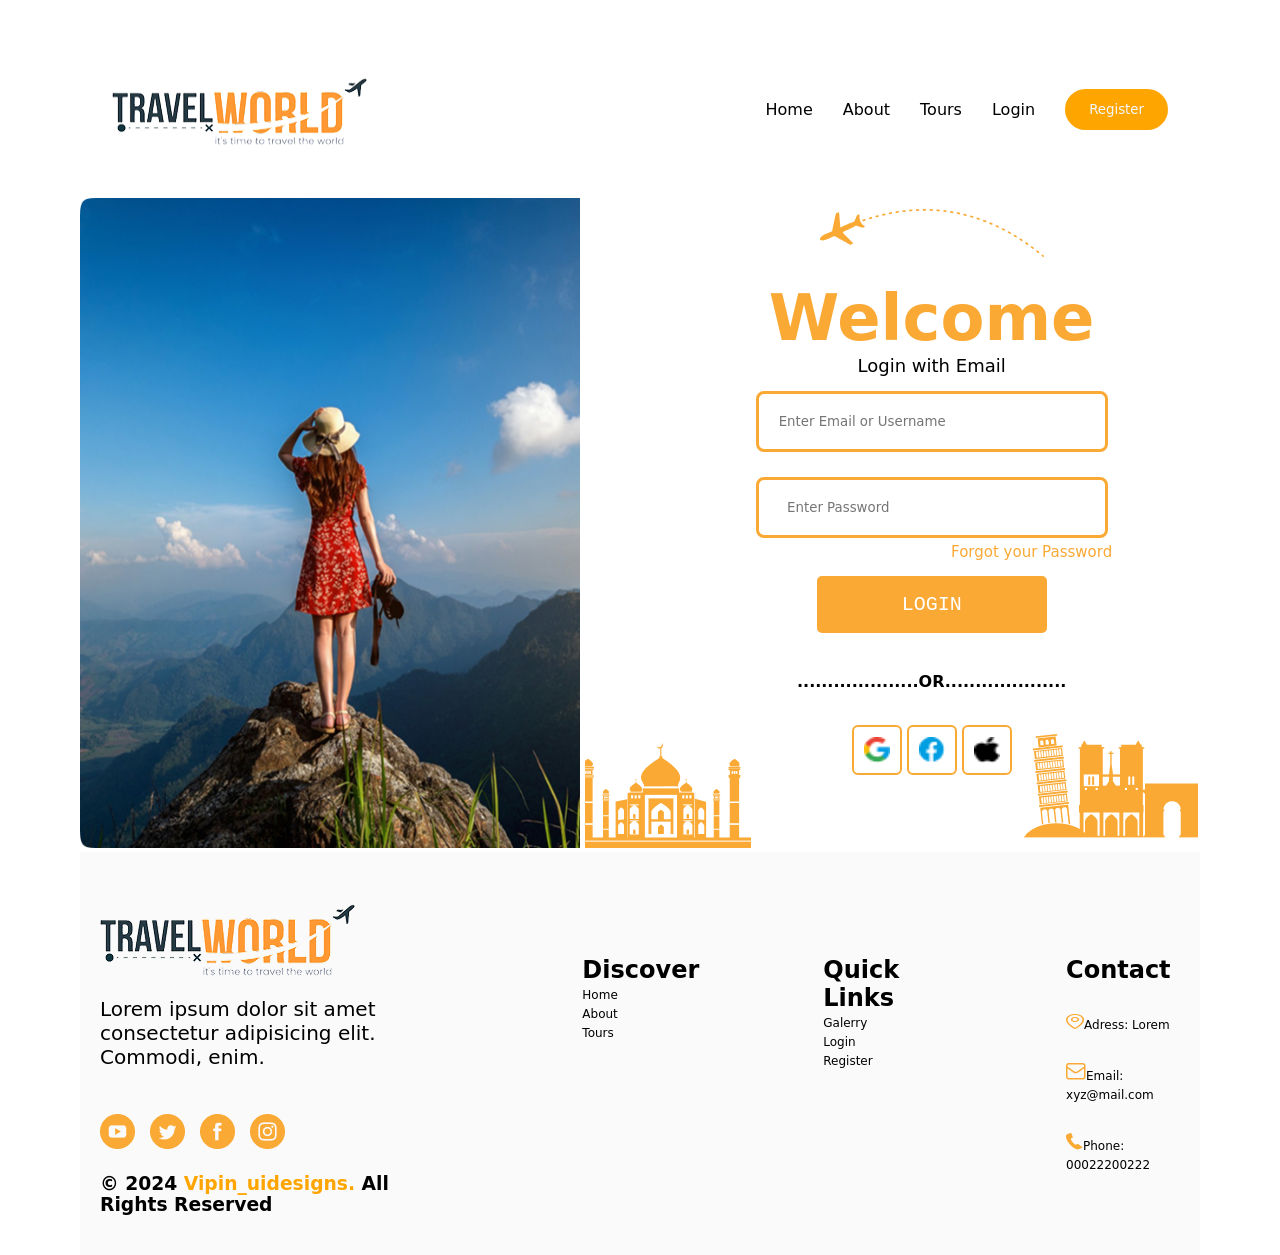
==== pages/login.html @ df1005bc "first commit" ====
<!doctype html>
<html lang="en">
  <head>
    <meta charset="UTF-8" />
    <meta name="viewport" content="width=device-width, initial-scale=1.0" />
    <title>Document</title>
    <link href="https://unpkg.com/aos@2.3.1/dist/aos.css" rel="stylesheet" />
    <link rel="stylesheet" href="../css/style.css" />
  </head>
  <body>
    <header>
      <div class="continer navbar">
        <img
          data-aos="zoom-out-right"
          src="../images/logo 1.png"
          alt=""
          width="255"
          height="76"
        />
        <ul class="nav-links">
          <li>
            <a href="../index.html">Home</a>
          </li>

          <li>
            <a href="../pages/about.html">About</a>
          </li>

          <li>
            <a href="../pages/tours.html">Tours</a>
          </li>

          <li>
            <a href="../pages/login.html">Login</a>
          </li>

          <li>
            <a href="../pages/register.html"><button class="button1">Register</button></a>
          </li>
        </ul>
      </div>
    </header>

    <main>
      <section>
        <div class="continer">
          <div class="login-ota">
            <div class="login-bola">
              <img data-aos="fade-right" src="../images/img.png" alt="" width="500" height="650">
              <img src="../images/1-vek.png" alt="">
            </div>
            <div class="login-bola">
              <img class="login-img1" src="../images/Vector11.png" alt="" />
              <h1 data-aos="fade-up">Welcome</h1>
              <p>Login with Email</p>
              <input type="text" placeholder="Enter Email or Username" />
              <br />
              <input type="text" placeholder="  Enter Password" />
              <p class="forgot-p">Forgot your Password</p>
              <div class="button-class-login">
                <a href="../pages/login.html"
                  ><button class="buttons-login">LOGIN</button></a
                >
              </div>
              <br />
              <h4>....................OR....................</h4>
              <br />
              <div class="login-images">
                <a href=""
                  ><img data-aos="flip-left" class="images-login" src="../images/Google__G__Logo.png" alt="" width="30" />
                </a>
                <a href=""
                  ><img data-aos="flip-left" class="images-login" src="../images/XMLID_17_.png" alt="" width="30"
                /></a>
                <a href=""
                  ><img data-aos="flip-left" class="images-login"
                    src="../images/Icon awesome-apple.png"
                    alt=""
                    width="30"
                /></a>
                <div class="img-l">
                              <img class="images-l" src="../images/Group 688.png" alt="">
              </div>
                            </div>
            </div>
          </div>
        </div>
      </section>
    </main>
     <footer>
      <div class="continer">
<div class="footer-ota">
  <div class="footer-bola">
<img src="../images/logo 1.png" alt="">
<p>Lorem ipsum dolor sit amet <br> consectetur adipisicing elit. <br> Commodi, enim.</p>
<div class="footer-a">
<a href="">
  <img src="../images/youtube.png" alt="">
</a>

<a href="">
  <img src="../images/twitter.png" alt="">
</a>

<a href="">
  <img src="../images/facebook.png" alt="">
</a>

<a href="">
  <img src="../images/instagram.png" alt="">
</a>
</div>
<h3>© 2024 <span>Vipin_uidesigns.</span> All Rights Reserved</h3>
  </div>

  <div class="footer-bola">
    <h2>Discover</h2>
    <ul class="nav-links1">
<li>
  <a href="">Home</a>
</li>

<li>
  <a href="">About</a>
</li>

<li>
  <a href="">Tours</a>
</li>
    </ul>
  </div>

  
  <div class="footer-bola">
    <h2>Quick Links</h2>
    <ul class="nav-links2">
<li>
  <a href="">Galerry</a>
</li>

<li>
  <a href="">Login</a>
</li>

<li>
  <a href="">Register</a>
</li>
    </ul>
  </div>

    <div class="footer-bola">
    <h2>Contact</h2>
    <ul class="nav-links2">
<li>
  <a href=""><img src="../images/lokatsiya.png" alt="">Adress: Lorem</a>
</li>

<li>
  <a href=""><img src="../images/Vector (2).png" alt="">Email: xyz@mail.com</a>
</li>

<li>
  <a href=""><img src="../images/Vector (3).png" alt="">Phone: 00022200222</a>
</li>
    </ul>
  </div>
</div>
      </div>
    </footer>
    <script src="https://unpkg.com/aos@2.3.1/dist/aos.js"></script>
    <script>
      AOS.init({
        duration: 3000,
      });
    </script>
  </body>
</html>
---- css/style.css ----
*{
    margin: 0;
    padding: 0;
    box-sizing: border-box;
    font-family: system-ui, -apple-system, BlinkMacSystemFont, 'Segoe UI', Roboto, Oxygen, Ubuntu, Cantarell, 'Open Sans', 'Helvetica Neue', sans-serif;
}

header{
      padding-bottom: 20px;
    padding-top: 20px;
    position: sticky;
    margin-top: 20px;
    top: 0;
    width: 100%;
    z-index: 10;
    background-color: #fff;
}

.body{
    background-color: #FFFFFF;
    padding: 10px;
}

ul{
    list-style: none;
}

a{
    text-decoration: none;
    color: black;
}

.continer{
    width: 1120px;
    margin-left: auto;
    margin-right: auto;
}

.nav-links{
    display: flex;
    align-items: center;
    justify-content: space-between;
    gap: 30px;
}

.navbar{
    padding:  31px 32px;
    display: flex;
    align-items: center;
    justify-content: space-between;
}

.navbar img{
    padding-top: 5px;
left: 160px;
}

.nav-links .button1{
    background-color: orange;
    color: aliceblue;
    padding: 10px 21px;
    border-radius: 50px;
    border: 3px solid orange;
    transition: all 0.7s linear;
}

.nav-links .button1:hover{
    background-color: red;
    color: white;
    border: red;
    cursor: pointer;
}

.trawels{
    display: flex;
    align-items: center;
justify-content: center;
gap: 34px;
padding: 40px;
}


.trawel-info button{
    padding: 7px 8px;
    background-color: orange;
   margin-bottom: 27px;
   border-radius: 50px;
   border: 2px solid orange;
   color: #FFFFFF;
   transition: all 0.7s linear;
}

.trawel-info button:hover{
    color: #FFFFFF;
    background-color: red;
    border: red;
    cursor: pointer;
}

.trawel-info h1{
    font-size: 38px;
    padding-bottom: 30px;
    color: black;
}

.trawel-info p{
    font-size: 16px;
    padding-bottom: 30px;
    color: black;
}

.trawel-images2{
margin-bottom: -20px;
}

.trawel-images3{
    margin-bottom: -30px;
}

.trawel-info h1 span{
    color: orange;
}

.trawel-images11{
    margin-top: 55px;
}


.trawel-projects{
    display: flex;
    align-items: center;
gap: 23px;
font-size: 16px;
margin-top: 109px;
}

.project-ota{
    display: flex;
    align-items: center;
    justify-content: space-between;
    gap: 40px;
}

.project-bola{
margin-left: 23px;
    background-color: rgb(255, 255, 255);
    border-radius: 50px;
    border: 2px solid rgb(255, 255, 255);
    border-right-color: rgb(255, 85, 0);
padding: 20px 10px;
border-radius: 16px;
}

.trawel-proekt p{
    font-size: 20px;
    color: orange;
    padding-bottom: 15px;
}

.trawel-proekt h1{
    font-size: 32px;
    padding-bottom: 15px;
}

.tours button{
padding: 2px 12px;
border: 2px solid orange;
border-radius: 50px;
background-color: orange;
color: white;
margin-top: 52px;
margin-bottom: 10px;
align-items: center;
justify-content: center;
font-size: 20px;
transition: all 0.5s linear;
}


.tours button:hover{
background-color: red;
    border: red;
    cursor: pointer;
}

.tours h2{
    font-size: 35px;
    padding-bottom: 33px;
}

.tours-ota{
    align-items: center;
    justify-content: center;
}

.tours-bola .tours-images2{
  margin-bottom: -67px;
}

.tours-bola .tours-images4{
  margin-top: -97px;
  width: 269px;
  height: 285px;
}

.tours-bola .tours-images6{
  margin-top: -67px;
width: 285px;
}

.tours-bola .tours-images5{
    margin-bottom: -10px;
      width: 269px;
  height: 228px;
}

.with-ota{
    display: flex;
    align-items: center;
    justify-content: center;
    gap: 58px;
   
    margin-top: 50px;
}

.with-bola1 h4{
    background-color: orange;
    padding: 20px;
    width: 80px;
     color: white;
    text-align: center;
    border-radius: 8px;
}

.with-bola1 .p{
    font-size: 13px;
    padding-top: 9px;
    text-align: center;
}

.with-ota1{
    display: flex;
    align-items: center;
    justify-content: space-between;
    gap: 20px;
}

.with-infos button{
    padding: 8px 2px;
    border: 2px solid orange;
    border-radius: 50px;
    background-color: orange;
    margin-bottom: 12px;
    color: #FFFFFF;
    transition: all 0.4s linear;
}

.with-infos button:hover{
background-color: red;
    border: red;
    color: #FFFFFF;
    cursor: pointer;
}

.with-infos h1{
font-size: 32px;
padding-bottom: 14px;
}

.with-infos p{
    font-size: 20px;
    padding-bottom: 30px;
}


.visit button{
padding: 4px 16px;
border: 2px solid orange;
border-radius: 50px;
background-color: orange;
color: white;
margin-top: 52px;
margin-bottom: 10px;
align-items: center;
justify-content: center;
font-size: 20px;
transition: all 0.5s linear;
}

.visit-bola .visit-images1{
    margin-bottom: -61px;
    height: 267px;
    gap: 8px;
}

.visit-bola .visit-images5{
    margin-bottom: -50px;
    height: 267px;
    width: 218px;
     gap: 8px;
}

.visit-bola .visit-images2{
    margin-bottom: -61px;
    width: 267px;
    height: 267px;
     gap: 8px;
}


.visit-bola .visit-images6{
    margin-bottom: -45px;
    width: 267px;
    height: 267px;
     gap: 8px;
}


.visit-bola .visit-images3{
    width: 267px;
    height: 217px;
     gap: 8px;
}


.visit-bola .visit-images4{
   margin-bottom: -59px;
   padding: 5px;
    width: 279px;
    height: 287px;
     gap: 8px;
}


.visit-bola .visit-images7{
    margin-bottom: -51px;
    width: 267px;
    height: 335px;
     gap: 8px;
}


.visit-bola .visit-images8{
    margin-bottom: -61px;
    width: 279px;
    height: 285px;
     gap: 8px;
}


.visit button:hover{
background-color: red;
    border: red;
    cursor: pointer;
}

.visit h2{
    font-size: 35px;
    padding-bottom: 33px;
}



h1{
padding-top: 20px;
font-size: 32px;
}

.service-infos button{
    background-color: orange;
    border: 2px solid orange;
    padding: 5px 10px; 
    border-radius: 50px;
    margin-top: 80px;
    transition: all 0.4s linear;
}

.service-infos button:hover{
    background-color: red;
    border: red;
}

.service-cards{
    padding-top: 60px;
    position: relative;
}

.owl-nav{
    position: absolute;
    top: 0;
    right: 0;
}

.service-img-title{
    display: flex;
    align-items: center;
    justify-content: space-between;
    gap: 20px;
     width: 87px;
}

.service-img-title img{
    border-radius: 6px;
}

.service-card p{
    padding-bottom: 20px;
 
}

.service-card .item p{
       gap: 60px;
}

#subscribe .continer{
    background-color: #CAE5F4;
    margin-top: 50px;
}

.subscribe-ota{
    display: flex;
    align-items: center;
    justify-content: center;
    padding: 40px;
}


.subscribe-bola h1{
    font-size: 32px;
    padding-bottom: 30px;
    color: #0B2727;
}

.subscribe-bola input{
padding: 10px 17px;
background-color: white;
width: 396px;
border: 1px solid gray;
border-radius: 5px;
margin-bottom: 15px;
}

.subscribe-bola button{
    padding: 10px 11px;
    border-radius: 5px;
    background-color: orange;
    color: white;
    border: 1px solid gray;
    transition: all 0.6s linear;
}

.subscribe-bola button:hover{
    background-color: red;
}


.footer-bola p{
    padding-bottom: 15px;
    padding-top: 15px;
    font-size: 20px;
}

.footer-bola img{
    margin-top: 30px;
}

.footer-ota

.footer-a {
    display: flex;
align-items: center;
gap: 15px;
padding-bottom: 20px;
}

.footer-bola h3{
    padding-bottom: 20px;
}

.footer-bola h3 span{
    color: orange;
}

.footer-ota{
    display: flex;
align-items: baseline;
gap: 124px;
}

.footer-bola li a{
font-size: 12px;
padding-top: 10px;
}

.footer-bola a img{
align-items: center;
}

.footer-bola h2{
    font-size: 24px;
}

footer .continer{
background-color: #eeeded4d;
padding: 20px;
}


.about-projects h1 span{
    color: orange;
}

.about-projects h1 .span1{
color: rgb(255, 255, 255);
}

.about-projects .h1-projects{
   text-align: center;
   margin-top: -250px;
   font-size: 54px;
}

.about-bola h1 span{
    color: orange;
}

.about-bola h1 .span2{
    color: rgb(0, 0, 0);
}

.about-ota{
    margin-top: 200px;
    display: flex;
    align-items: center;
    justify-content: space-between;
    padding: 30px;
}

.about-bola p{
    padding-top: 10px;
}


.search-png-tours {
margin-top: 200px;
display: flex;
align-items: center;
}


.featured-info h1 span{
color: orange;
}

.featured-info{
    text-align: center;
    padding-top: 100px;
}

.featured-bola{
    display: flex;
    align-items: center;
    border-radius: 6px;
    gap: 25px;
    padding-top: 50px;
    width: 545px;
    height: 521px;
}

.featured-ota1{
   display: flex;
    align-items: center;
    justify-content: center;
    text-align: center;
    padding-top: 40px;
    gap: 40px;
}

.featured-button .button-featured{
    padding: 10px 20px;
    background-color: transparent;
    border-radius: 10px;
margin-top: 30px;
}

.featured-button{
    text-align: center;
}

.login-ota{
display: flex;
align-items: center;
text-align: center;
}

.login-bola h1{
    font-size: 64px;
    text-align: center;
    color: #FAA935;
}

.login-bola p{
   text-align: center;
   font-size: 18px;
   margin-bottom: 15px;
}

.login-bola input{
    padding: 20px;
    border: 3px solid #FAA935;
    margin-bottom: 25px;
    border-radius: 8px;
    width: 352px;
}


.login-bola .forgot-p{
    color: #FAA935;
    font-size: 15px;
    margin-left: 200px;
    margin-top: -20px;
}

.button-class-login button{
    padding: 15px;
    width: 230px;
    border-radius: 5px;
background-color: #FAA935;
color: white;
font-family: monospace;
font-size: 20px;
border: 2px solid #FAA935;
transition: all 0.5s linear;
}

.login-bola .buttons-login:hover{
    background-color: red;
    color: rgb(255, 255, 255);
}

.login-bola h4{
    text-align: center;
    padding-top: 20px;
    padding-bottom: 15px;
}

.login-images{
    text-align: center;
}

.images-login{
    border: 2px solid #FAA935;
   border-radius: 6px;
text-align: center;
height: 50px;
   padding: 10px;
   width: 50px;
   align-items: center;
}

.img-l{
    align-items: center;
    margin-right: -359px;
    margin-top: -45px;
    justify-content: space-between;
}

.register-bola input{
border: 2px solid #FAA935;
padding: 15px;
border-radius: 6px;
}

.register-ota{
display: flex;
gap: 100px;
justify-content: space-between;
}

.register-bola .input1{
    margin-top: 15px;
    width: 415px;
}

.register-bola .input2{
     margin-top: 15px;
    width: 415px;
}

.register-bola .input3{
     margin-top: 15px;
    width: 415px;
}

.register-bola h1{
    color: #FAA935;
    padding-bottom: 10px;
    font-size: 32px;
}

.register-bola p{
    padding-bottom: 15px;
    font-size: 20px;
}

.register-bola p span{
    color: #FAA935;
}

.register-bola a button{
    background-color: #FAA935;
    padding: 10px;
    width: 200px;
    border: 2px solid #FAA935;
    color: rgb(255, 255, 255);
font-size: 25px;
border-radius: 10px;
align-items: center;
margin-top: 20px;
margin-left: 110px;
transition: all 0.6s linear;
}

.register-bola a button:hover{
    background-color: red;
    color: white;
    border: 2px solid red;
}

.register-bola h4{
    text-align: center;
    margin-left: -90px;
}

.register-bola .displays{
display: flex;
align-items: center;
}

.register-bola1  {
   display: flex;
   align-items: baseline;
}

.register-aka{
    margin-left: -170px;
}

.register-bola .login-images .images-l{
    margin-left: 85px;
    margin-top: -40px;
}

.register-bola .login-images{
    align-items: center;
    margin-right: 90px;
}
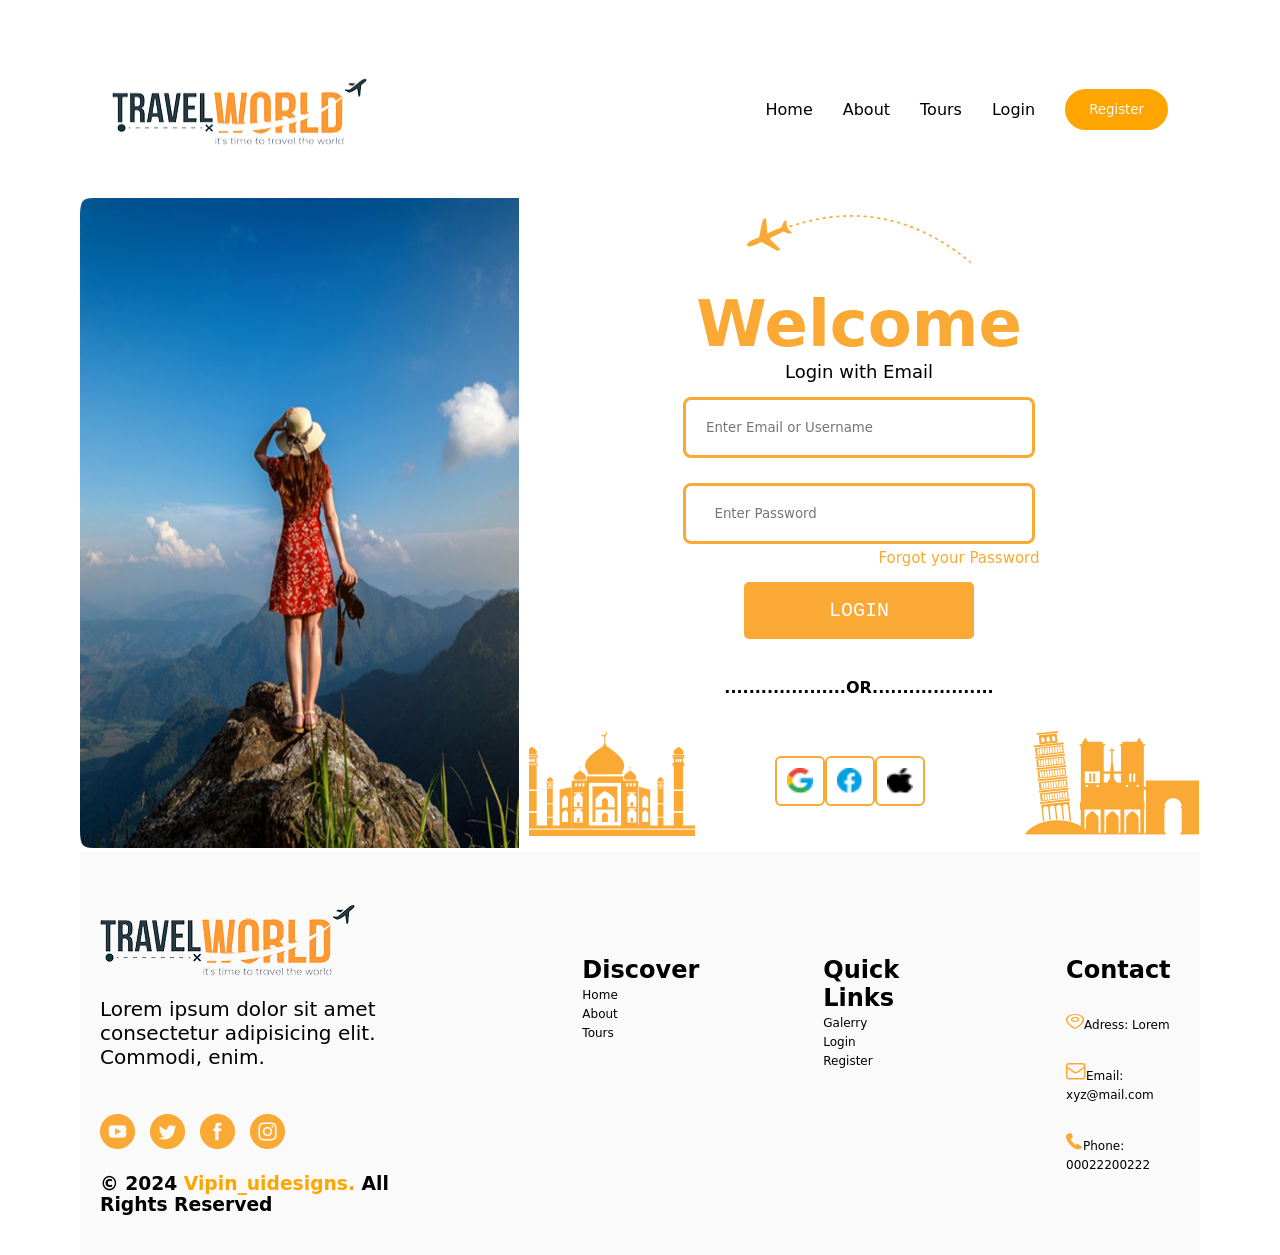
==== commit 53f0c44c: "first commit" ====
--- a/pages/login.html
+++ b/pages/login.html
@@ -35,7 +35,9 @@
           </li>
 
           <li>
-            <a href="../pages/register.html"><button class="button1">Register</button></a>
+            <a href="../pages/register.html"
+              ><button class="button1">Register</button></a
+            >
           </li>
         </ul>
       </div>
@@ -46,8 +48,13 @@
         <div class="continer">
           <div class="login-ota">
             <div class="login-bola">
-              <img data-aos="fade-right" src="../images/img.png" alt="" width="500" height="650">
-              <img src="../images/1-vek.png" alt="">
+              <img
+                data-aos="fade-right"
+                src="../images/img.png"
+                alt=""
+                width="439"
+                height="650"
+              />
             </div>
             <div class="login-bola">
               <img class="login-img1" src="../images/Vector11.png" alt="" />
@@ -66,105 +73,135 @@
               <h4>....................OR....................</h4>
               <br />
               <div class="login-images">
-                <a href=""
-                  ><img data-aos="flip-left" class="images-login" src="../images/Google__G__Logo.png" alt="" width="30" />
-                </a>
-                <a href=""
-                  ><img data-aos="flip-left" class="images-login" src="../images/XMLID_17_.png" alt="" width="30"
-                /></a>
-                <a href=""
-                  ><img data-aos="flip-left" class="images-login"
-                    src="../images/Icon awesome-apple.png"
-                    alt=""
-                    width="30"
-                /></a>
-                <div class="img-l">
-                              <img class="images-l" src="../images/Group 688.png" alt="">
+                <img class="imagesppp-login" src="../images/1-vek.png" alt="" />
+
+                <div class="login-icons">
+                  <a href=""
+                    ><img
+                      data-aos="flip-left"
+                      class="images-login"
+                      src="../images/Google__G__Logo.png"
+                      alt=""
+                      width="30"
+                    />
+                  </a>
+                  <a href=""
+                    ><img
+                      data-aos="flip-left"
+                      class="images-login"
+                      src="../images/XMLID_17_.png"
+                      alt=""
+                      width="30"
+                  /></a>
+                  <a href=""
+                    ><img
+                      data-aos="flip-left"
+                      class="images-login"
+                      src="../images/Icon awesome-apple.png"
+                      alt=""
+                      width="30"
+                  /></a>
+                </div>
+                <img
+                  class="images1-login"
+                  src="../images/Group 688.png"
+                  alt=""
+                />
               </div>
-                            </div>
             </div>
           </div>
         </div>
       </section>
     </main>
-     <footer>
+    <footer>
       <div class="continer">
-<div class="footer-ota">
-  <div class="footer-bola">
-<img src="../images/logo 1.png" alt="">
-<p>Lorem ipsum dolor sit amet <br> consectetur adipisicing elit. <br> Commodi, enim.</p>
-<div class="footer-a">
-<a href="">
-  <img src="../images/youtube.png" alt="">
-</a>
-
-<a href="">
-  <img src="../images/twitter.png" alt="">
-</a>
-
-<a href="">
-  <img src="../images/facebook.png" alt="">
-</a>
-
-<a href="">
-  <img src="../images/instagram.png" alt="">
-</a>
-</div>
-<h3>© 2024 <span>Vipin_uidesigns.</span> All Rights Reserved</h3>
-  </div>
-
-  <div class="footer-bola">
-    <h2>Discover</h2>
-    <ul class="nav-links1">
-<li>
-  <a href="">Home</a>
-</li>
-
-<li>
-  <a href="">About</a>
-</li>
-
-<li>
-  <a href="">Tours</a>
-</li>
-    </ul>
-  </div>
-
-  
-  <div class="footer-bola">
-    <h2>Quick Links</h2>
-    <ul class="nav-links2">
-<li>
-  <a href="">Galerry</a>
-</li>
-
-<li>
-  <a href="">Login</a>
-</li>
-
-<li>
-  <a href="">Register</a>
-</li>
-    </ul>
-  </div>
-
-    <div class="footer-bola">
-    <h2>Contact</h2>
-    <ul class="nav-links2">
-<li>
-  <a href=""><img src="../images/lokatsiya.png" alt="">Adress: Lorem</a>
-</li>
-
-<li>
-  <a href=""><img src="../images/Vector (2).png" alt="">Email: xyz@mail.com</a>
-</li>
-
-<li>
-  <a href=""><img src="../images/Vector (3).png" alt="">Phone: 00022200222</a>
-</li>
-    </ul>
-  </div>
-</div>
+        <div class="footer-ota">
+          <div class="footer-bola">
+            <img src="../images/logo 1.png" alt="" />
+            <p>
+              Lorem ipsum dolor sit amet <br />
+              consectetur adipisicing elit. <br />
+              Commodi, enim.
+            </p>
+            <div class="footer-a">
+              <a href="">
+                <img src="../images/youtube.png" alt="" />
+              </a>
+
+              <a href="">
+                <img src="../images/twitter.png" alt="" />
+              </a>
+
+              <a href="">
+                <img src="../images/facebook.png" alt="" />
+              </a>
+
+              <a href="">
+                <img src="../images/instagram.png" alt="" />
+              </a>
+            </div>
+            <h3>© 2024 <span>Vipin_uidesigns.</span> All Rights Reserved</h3>
+          </div>
+
+          <div class="footer-bola">
+            <h2>Discover</h2>
+            <ul class="nav-links1">
+              <li>
+                <a href="">Home</a>
+              </li>
+
+              <li>
+                <a href="">About</a>
+              </li>
+
+              <li>
+                <a href="">Tours</a>
+              </li>
+            </ul>
+          </div>
+
+          <div class="footer-bola">
+            <h2>Quick Links</h2>
+            <ul class="nav-links2">
+              <li>
+                <a href="">Galerry</a>
+              </li>
+
+              <li>
+                <a href="">Login</a>
+              </li>
+
+              <li>
+                <a href="">Register</a>
+              </li>
+            </ul>
+          </div>
+
+          <div class="footer-bola">
+            <h2>Contact</h2>
+            <ul class="nav-links2">
+              <li>
+                <a href=""
+                  ><img src="../images/lokatsiya.png" alt="" />Adress: Lorem</a
+                >
+              </li>
+
+              <li>
+                <a href=""
+                  ><img src="../images/Vector (2).png" alt="" />Email:
+                  xyz@mail.com</a
+                >
+              </li>
+
+              <li>
+                <a href=""
+                  ><img src="../images/Vector (3).png" alt="" />Phone:
+                  00022200222</a
+                >
+              </li>
+            </ul>
+          </div>
+        </div>
       </div>
     </footer>
     <script src="https://unpkg.com/aos@2.3.1/dist/aos.js"></script>
--- a/css/style.css
+++ b/css/style.css
@@ -33,7 +33,7 @@
 }
 
 .continer{
-    width: 1120px;
+    max-width: 1120px;
     margin-left: auto;
     margin-right: auto;
 }
@@ -646,8 +646,28 @@
     padding-bottom: 15px;
 }
 
+.images1-login{
+  padding-left: 70px;
+}
+
+
+.imagesppp-login{
+margin-left: -40px;
+}
+
 .login-images{
-    text-align: center;
+   display: flex;
+   align-items: center;
+   justify-content: space-between;
+   gap: 30px;
+   margin-left: 50px;
+
+}
+
+.login-icons{
+  display: flex;
+  align-items: center;
+  margin-left: 50px;
 }
 
 .images-login{
@@ -658,102 +678,120 @@
    padding: 10px;
    width: 50px;
    align-items: center;
+
 }
 
 .img-l{
     align-items: center;
-    margin-right: -359px;
     margin-top: -45px;
     justify-content: space-between;
 }
 
-.register-bola input{
-border: 2px solid #FAA935;
-padding: 15px;
-border-radius: 6px;
-}
-
-.register-ota{
-display: flex;
-gap: 100px;
-justify-content: space-between;
-}
-
-.register-bola .input1{
-    margin-top: 15px;
-    width: 415px;
-}
-
-.register-bola .input2{
-     margin-top: 15px;
-    width: 415px;
-}
-
-.register-bola .input3{
-     margin-top: 15px;
-    width: 415px;
-}
-
-.register-bola h1{
-    color: #FAA935;
-    padding-bottom: 10px;
-    font-size: 32px;
-}
-
-.register-bola p{
-    padding-bottom: 15px;
-    font-size: 20px;
-}
-
-.register-bola p span{
-    color: #FAA935;
-}
-
-.register-bola a button{
-    background-color: #FAA935;
-    padding: 10px;
-    width: 200px;
-    border: 2px solid #FAA935;
-    color: rgb(255, 255, 255);
-font-size: 25px;
-border-radius: 10px;
+.register-ota {
+  display: flex;
+  align-items: center;
+  justify-content: space-between;
+  gap: 100px;
+}
+
+.register-bola input {
+  border: 2px solid #faa935;
+  padding: 15px;
+  border-radius: 6px;
+}
+
+.register-bola .first-name {
+  width: 210px;
+}
+
+.register-bola .last-name {
+  width: 200px;
+}
+
+.register-bola .input1,
+.register-bola .input2,
+.register-bola .input3 {
+  width: 415px;
+  margin-top: 15px;
+}
+
+.register-bola h1 {
+  color: #faa935;
+  font-size: 32px;
+  padding-bottom: 10px;
+}
+
+.register-bola p {
+  font-size: 20px;
+  padding-bottom: 15px;
+}
+
+.register-bola p span {
+  color: #faa935;
+}
+
+.register-bola a {
+  display: flex;
+  justify-content: center;
+  text-decoration: none;
+}
+
+.register-bola a button {
+  background-color: #faa935;
+  color: white;
+  border: 2px solid #faa935;
+  border-radius: 10px;
+  padding: 10px;
+  width: 200px;
+  margin-left: -170px;
+  font-size: 25px;
+  margin-top: 20px;
+  cursor: pointer;
+  transition: all 0.6s linear;
+}
+
+.register-bola a button:hover {
+  background-color: red;
+  border-color: red;
+  color: white;
+}
+
+.register-bola h4 {
+  text-align: center;
+  margin-left: -160px;
+  margin-top: -30px;
+}
+
+.register-bola1 {
+  display: flex;
+  align-items: baseline;
+}
+
+.register-aka {
+  margin-left: -150px;
+}
+
+.login-images1 {
+  display: flex;
+  align-items: center;
+  justify-content: center;
+  gap: 20px;
+  margin-left: -160px;
+}
+
+.images-login1 {
+  border: 2px solid #faa935;
+  border-radius: 6px;
+  padding: 10px;
+  width: 50px;
+  height: 50px;
+}
+
+.img-l1 {
+margin-left: 390px;
 align-items: center;
-margin-top: 20px;
-margin-left: 110px;
-transition: all 0.6s linear;
-}
-
-.register-bola a button:hover{
-    background-color: red;
-    color: white;
-    border: 2px solid red;
-}
-
-.register-bola h4{
-    text-align: center;
-    margin-left: -90px;
-}
-
-.register-bola .displays{
-display: flex;
-align-items: center;
-}
-
-.register-bola1  {
-   display: flex;
-   align-items: baseline;
-}
-
-.register-aka{
-    margin-left: -170px;
-}
-
-.register-bola .login-images .images-l{
-    margin-left: 85px;
-    margin-top: -40px;
-}
-
-.register-bola .login-images{
-    align-items: center;
-    margin-right: 90px;
-}+margin-top: -80px;
+}
+
+
+
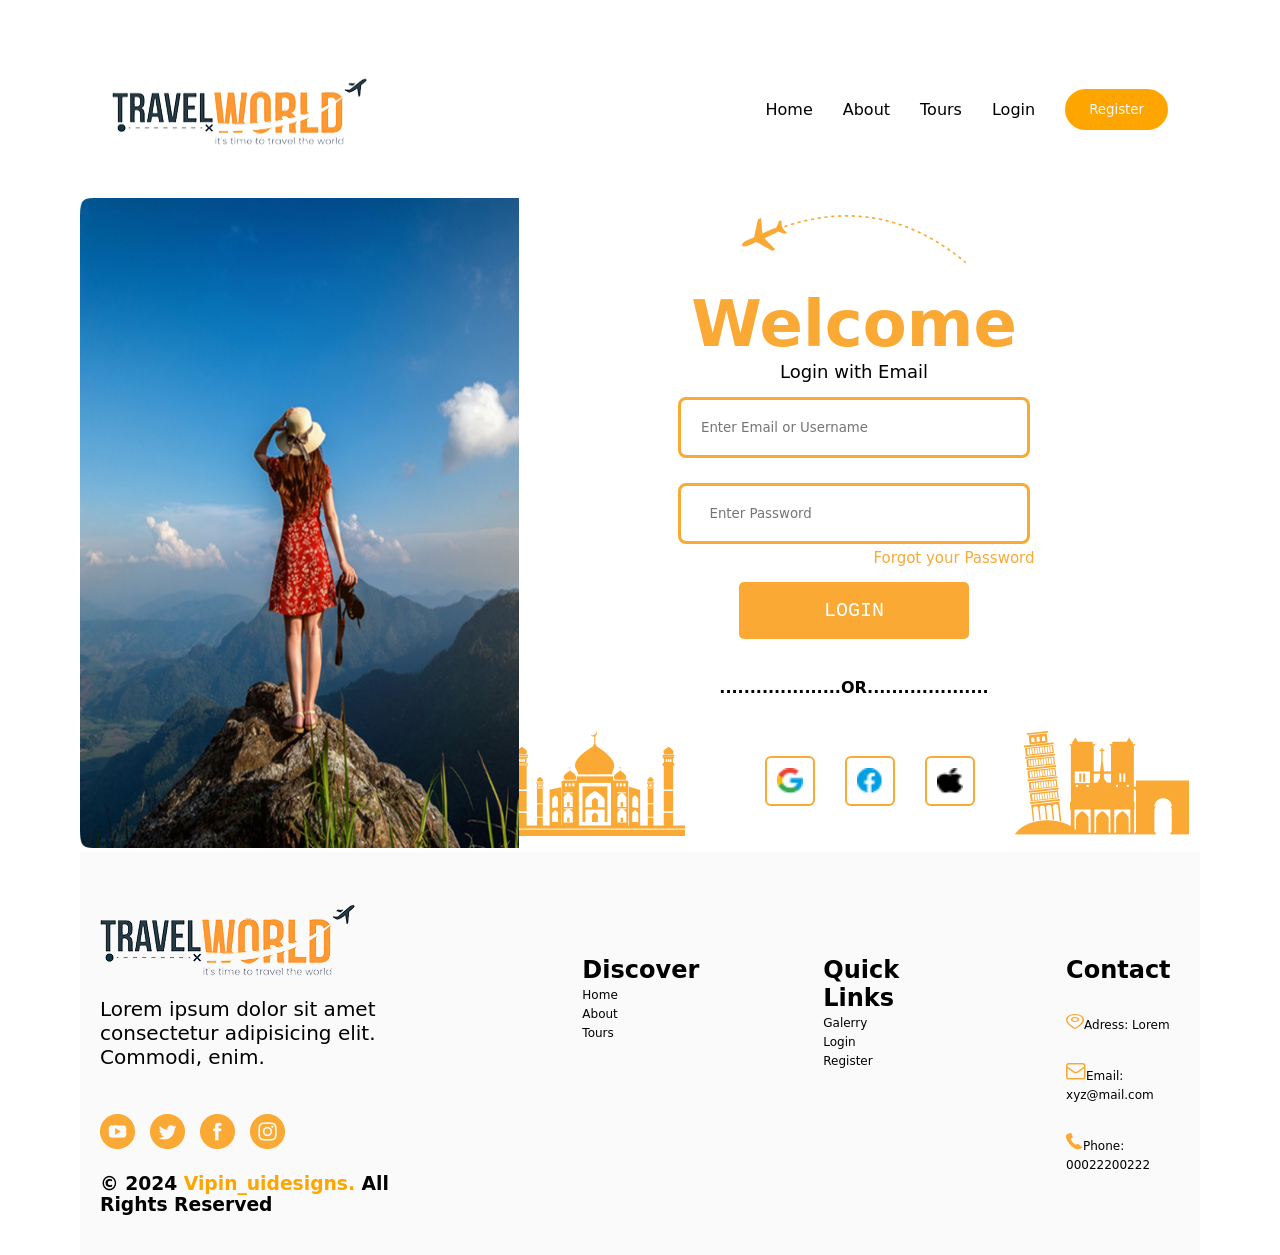
==== commit 01b53e35: "first commit" ====
--- a/pages/login.html
+++ b/pages/login.html
@@ -103,7 +103,7 @@
                   /></a>
                 </div>
                 <img
-                  class="images1-login"
+                  class="images3-login"
                   src="../images/Group 688.png"
                   alt=""
                 />
--- a/css/style.css
+++ b/css/style.css
@@ -647,7 +647,7 @@
 }
 
 .images1-login{
-  padding-left: 70px;
+  padding-right: -80px;
 }
 
 
@@ -660,14 +660,16 @@
    align-items: center;
    justify-content: space-between;
    gap: 30px;
-   margin-left: 50px;
-
-}
+   margin-left: 40px;
+
+}
+
 
 .login-icons{
   display: flex;
   align-items: center;
   margin-left: 50px;
+gap: 20px;
 }
 
 .images-login{
@@ -678,7 +680,7 @@
    padding: 10px;
    width: 50px;
    align-items: center;
-
+margin-right: 10px;
 }
 
 .img-l{
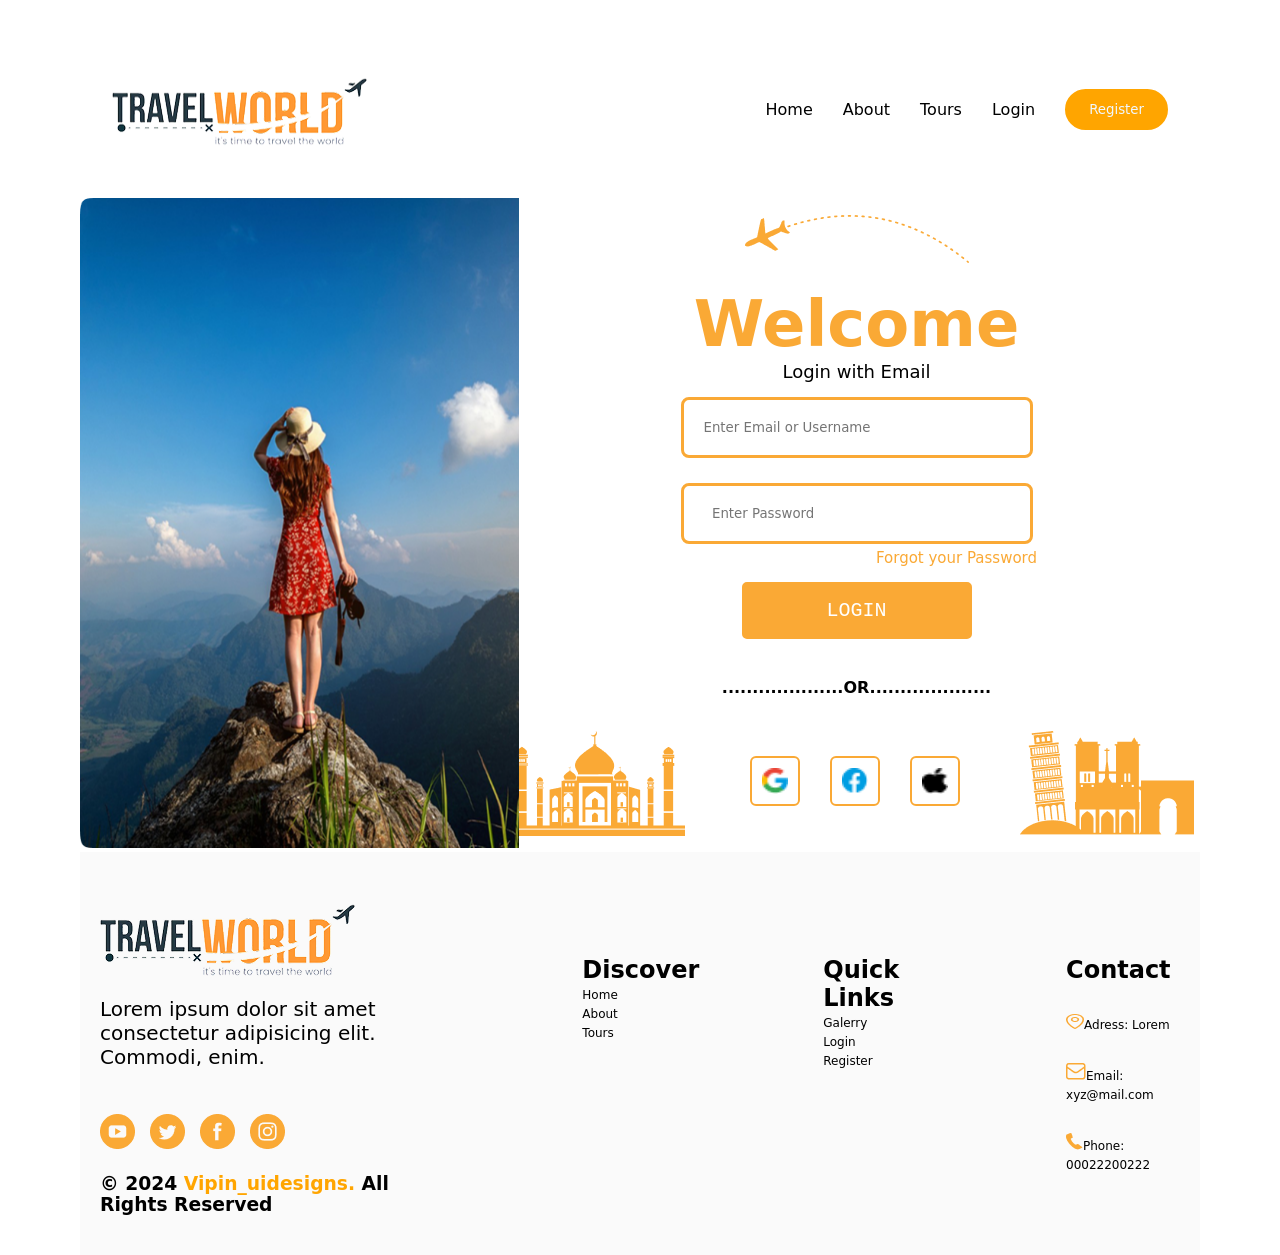
==== commit 21772200: "first commit" ====
--- a/pages/login.html
+++ b/pages/login.html
@@ -75,33 +75,36 @@
               <div class="login-images">
                 <img class="imagesppp-login" src="../images/1-vek.png" alt="" />
 
-                <div class="login-icons">
-                  <a href=""
-                    ><img
-                      data-aos="flip-left"
-                      class="images-login"
-                      src="../images/Google__G__Logo.png"
-                      alt=""
-                      width="30"
-                    />
-                  </a>
-                  <a href=""
-                    ><img
-                      data-aos="flip-left"
-                      class="images-login"
-                      src="../images/XMLID_17_.png"
-                      alt=""
-                      width="30"
-                  /></a>
-                  <a href=""
-                    ><img
-                      data-aos="flip-left"
-                      class="images-login"
-                      src="../images/Icon awesome-apple.png"
-                      alt=""
-                      width="30"
-                  /></a>
+                <div class="login-icons-otas">
+                  <div class="login-icons">
+                    <a href=""
+                      ><img
+                        data-aos="flip-left"
+                        class="images-login"
+                        src="../images/Google__G__Logo.png"
+                        alt=""
+                        width="30"
+                      />
+                    </a>
+                    <a href=""
+                      ><img
+                        data-aos="flip-left"
+                        class="images-login"
+                        src="../images/XMLID_17_.png"
+                        alt=""
+                        width="30"
+                    /></a>
+                    <a href=""
+                      ><img
+                        data-aos="flip-left"
+                        class="images-login"
+                        src="../images/Icon awesome-apple.png"
+                        alt=""
+                        width="30"
+                    /></a>
+                  </div>
                 </div>
+
                 <img
                   class="images3-login"
                   src="../images/Group 688.png"
--- a/css/style.css
+++ b/css/style.css
@@ -601,6 +601,10 @@
     color: #FAA935;
 }
 
+.images3-login{
+    margin-left: 20px;
+}
+
 .login-bola p{
    text-align: center;
    font-size: 18px;
@@ -637,6 +641,7 @@
 
 .login-bola .buttons-login:hover{
     background-color: red;
+    border: 2px solid red;
     color: rgb(255, 255, 255);
 }
 
@@ -652,7 +657,8 @@
 
 
 .imagesppp-login{
-margin-left: -40px;
+margin-left: -55px;
+width: 100%;
 }
 
 .login-images{
@@ -660,10 +666,12 @@
    align-items: center;
    justify-content: space-between;
    gap: 30px;
-   margin-left: 40px;
-
-}
-
+   margin-left: 55px;
+}
+
+.login-icons-otas{
+   margin-left: -15px;
+}
 
 .login-icons{
   display: flex;
